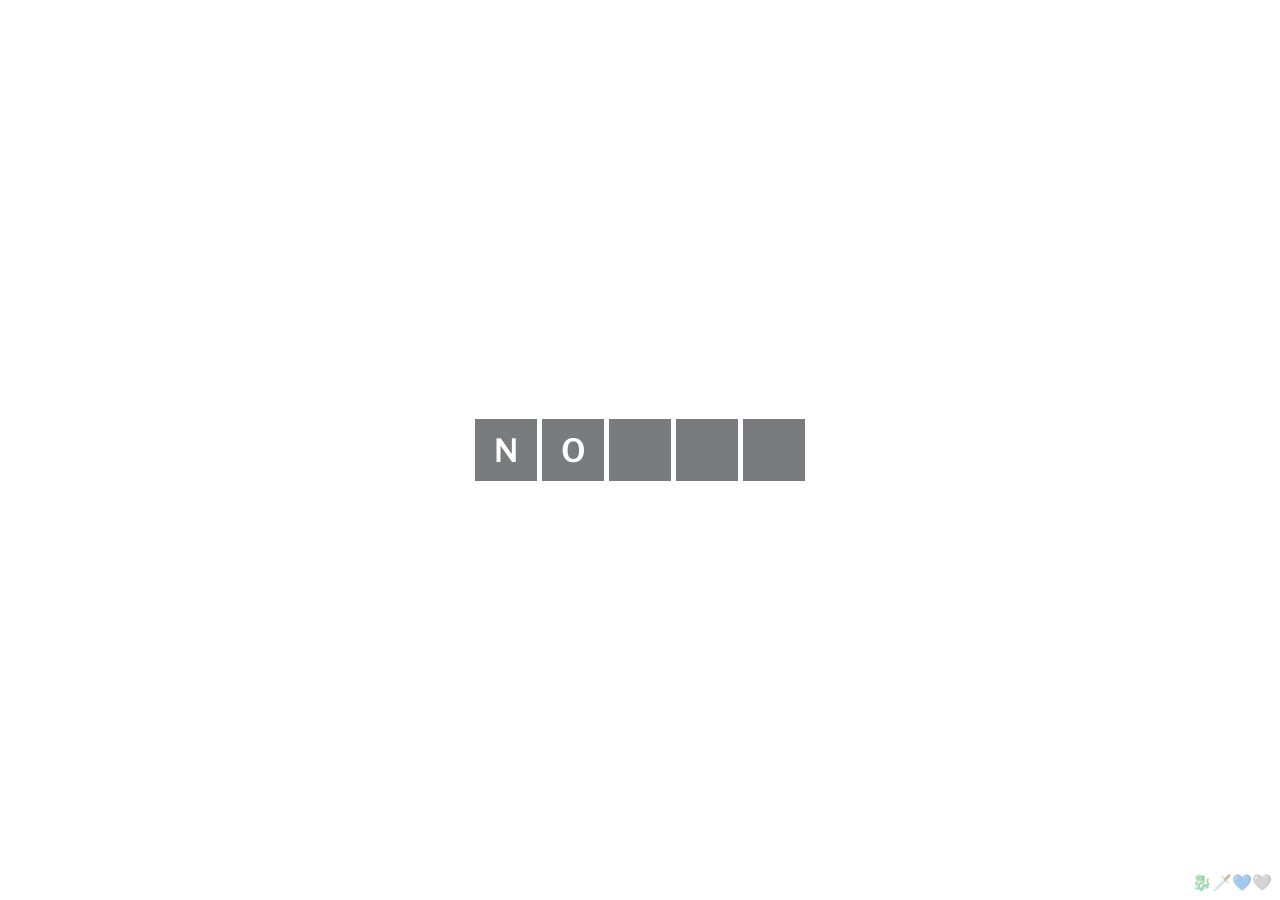
==== index.html @ 2c870b50 "cleaning and removing clutter" ====
<!DOCTYPE html>
<html lang="en">

<head>
    <!-- metadata -->
    <meta charset="utf-8">
    <meta name="description" content="checks if today's wordle is penis">
    <meta name="keywords" content="wordle, funny">
    <meta name="author" content="kyu(ren)">
    <meta name="viewport" content="width=device-width, initial-scale=1.0">

    <title>is today's wordle penis | monoyoshi.github.io</title>
    <link rel="icon" type="image/png" href="favicon.png">

    <!-- stylesheets -->
    <link rel="preconnect" href="https://fonts.googleapis.com">
    <link rel="preconnect" href="https://fonts.gstatic.com" crossorigin>
    <link href="https://fonts.googleapis.com/css2?family=Libre+Franklin:ital,wght@0,100..900;1,100..900&display=swap" rel="stylesheet">

    <link rel="stylesheet" href="styles.css">
</head>

<body>
    <article>
        <div>N</div>
        <div>O</div>
        <div></div>
        <div></div>
        <div></div>
    </article>

    <footer>
        <a href="https://bladewyrm.dev" target="_blank" rel="noopener noreferrer" title="my portfolio :)">🐉🗡️💙🩶</a>
    </footer>
</body>

</html>
---- styles.css ----
* {
    box-sizing: border-box;
    margin: 0;
    padding: 0;
}

html, body {
    height: 100vh;
    width: 100vw;
    font-family: "Libre Franklin", sans-serif;
    font-size: 16px;
    font-optical-sizing: auto;
    font-weight: 600;
    font-style: normal;
}

article {
    display: flex;
    justify-content: center;
    align-items: center;
    height: 100%;
    width: 100%;
    font-size: 32px;
    background-color: #ffffff;

    div {
        display: flex;
        justify-content: center;
        align-items: center;
        width: 62px;
        height: 62px;
        background-color: #787c7e;
        color: #ffffff;
        user-select: none;
    }

    div:not(:last-child) {
        margin-right: 5px;
    }
}

footer {
    position: fixed;
    right: 8px;
    bottom: 8px;
    user-select: none;

    & :not(:hover) {    
        opacity: 0.4;
        transition-duration: 250ms;
    }

    & :hover {
        opacity: 0.9;
        transition-duration: 250ms;
    }

    a {
        text-decoration: none;
    }
}
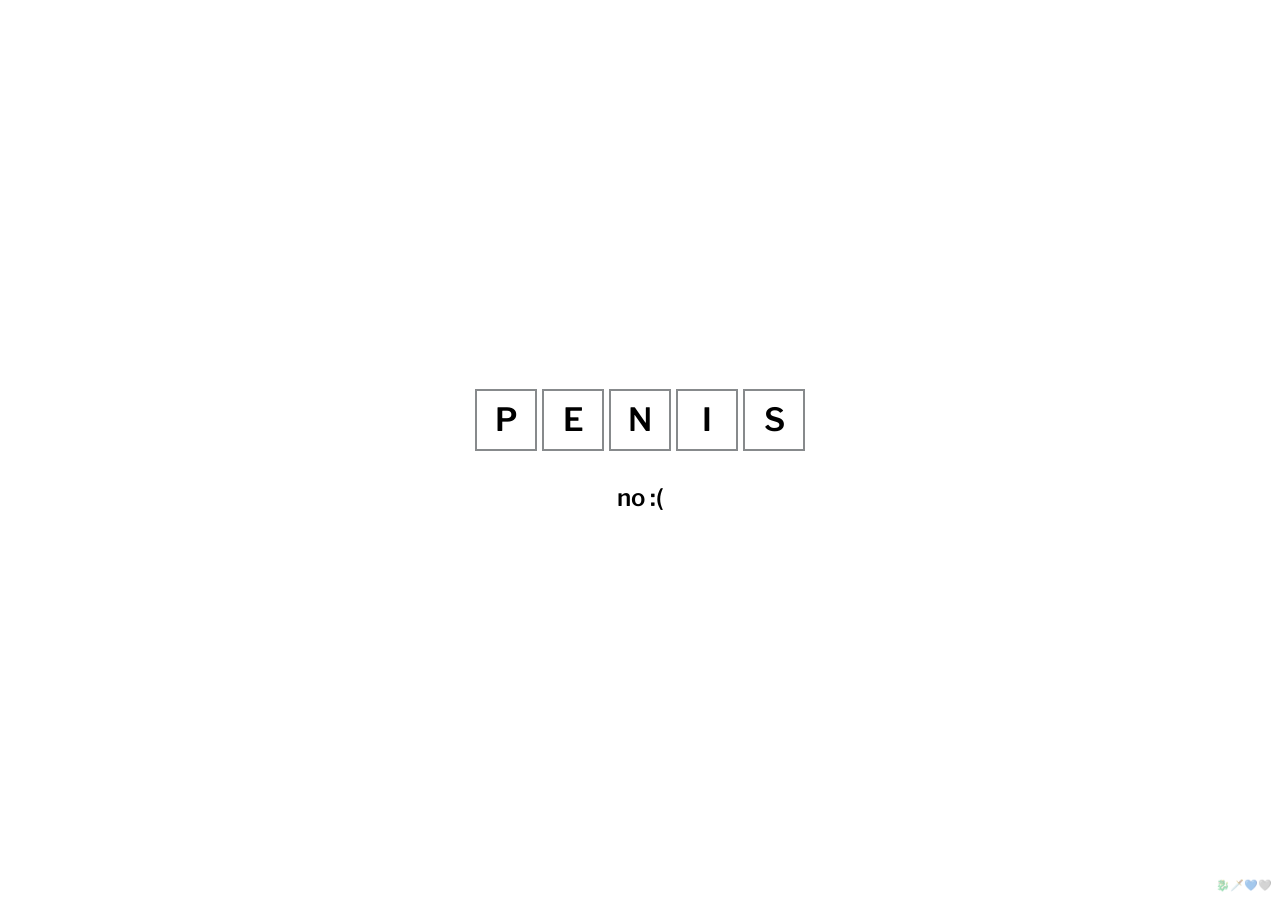
==== commit e29c1340: "wordlepenis 2.0: now using the json feed thank u john wordle" ====
--- a/index.html
+++ b/index.html
@@ -7,7 +7,7 @@
     <meta name="description" content="checks if today's wordle is penis">
     <meta name="keywords" content="wordle, funny">
     <meta name="author" content="kyu(ren)">
-    <meta name="viewport" content="width=device-width, initial-scale=1.0">
+    <meta name="viewport" content="width=device-width, height=device.height, initial-scale=1.0">
 
     <title>is today's wordle penis | monoyoshi.github.io</title>
     <link rel="icon" type="image/png" href="favicon.png">
@@ -18,15 +18,21 @@
     <link href="https://fonts.googleapis.com/css2?family=Libre+Franklin:ital,wght@0,100..900;1,100..900&display=swap" rel="stylesheet">
 
     <link rel="stylesheet" href="styles.css">
+
+    <!-- scripts -->
+    <script src="script.js"></script>
 </head>
 
 <body>
     <article>
-        <div>N</div>
-        <div>O</div>
-        <div></div>
-        <div></div>
-        <div></div>
+        <figure>
+            <div id="p">P</div>
+            <div id="e">E</div>
+            <div id="n">N</div>
+            <div id="i">I</div>
+            <div id="s">S</div>
+        </figure>
+        <figcaption>no :(</figcaption>
     </article>
 
     <footer>
--- a/styles.css
+++ b/styles.css
@@ -1,3 +1,21 @@
+/* color variables */
+
+:root {
+    --border: #878a8c;
+    --gray: #787c7e;
+    --yellow: #c9b458;
+    --green: #6aaa64;
+}
+
+@property --color {
+    syntax: "--gray | --yellow | --green";
+    inherits: false;
+}
+
+/* - - - - - - - - - */
+
+/* overall structure */
+
 * {
     box-sizing: border-box;
     margin: 0;
@@ -14,48 +32,137 @@
     font-style: normal;
 }
 
+/* - - - - - - - - - */
+
+/* article */
 article {
     display: flex;
+    flex-direction: column;
     justify-content: center;
     align-items: center;
     height: 100%;
     width: 100%;
-    font-size: 32px;
     background-color: #ffffff;
-
-    div {
+    
+    /* wordle mimic */
+    > figure {
         display: flex;
         justify-content: center;
         align-items: center;
-        width: 62px;
-        height: 62px;
-        background-color: #787c7e;
-        color: #ffffff;
-        user-select: none;
+
+        /* letters */
+        > div {
+            display: flex;
+            justify-content: center;
+            align-items: center;
+            width: 62px;
+            height: 62px;
+            background-color: #ffffff;
+            color: #000000;
+            border: 2px solid var(--border);
+            font-size: 32px;
+            user-select: none;
+
+            &:not(:last-child) {
+                margin-right: 5px;
+            }
+
+            &.gray {
+                --color: var(--gray);
+            }
+
+            &.yellow {
+                --color: var(--yellow);
+            }
+
+            &.green {
+                --color: var(--green);
+            }
+
+            &.gray,
+            &.yellow,
+            &.green {
+                animation: submit 500ms 500ms forwards;
+            }
+
+            &#e {
+                animation-delay: 750ms;
+            }
+
+            &#n {
+                animation-delay: 1000ms;
+            }
+
+            &#i {
+                animation-delay: 1250ms;
+            }
+
+            &#s {
+                animation-delay: 1500ms;
+            }
+        }
     }
 
-    div:not(:last-child) {
-        margin-right: 5px;
+    /* note */
+    > figcaption {
+        margin-top: 32px;
+        font-size: 24px;
+        opacity: 0;
+        user-select: none;
+        animation: fadeIn 500ms 2250ms forwards;
     }
 }
 
+/* footer */
 footer {
     position: fixed;
     right: 8px;
     bottom: 8px;
+    font-size: 11px;
+    opacity: 0.4;
     user-select: none;
+    transition-duration: 250ms;
 
-    & :not(:hover) {    
-        opacity: 0.4;
-        transition-duration: 250ms;
+    &:hover {
+        opacity: 0.9;
     }
-
-    & :hover {
-        opacity: 0.9;
-        transition-duration: 250ms;
-    }
-
-    a {
+    
+    > a {
         text-decoration: none;
     }
-}+}
+
+/* animations */
+
+/* submit: wordle tile entry animation */
+@keyframes submit {
+    50% {
+        background-color: #ffffff;
+        color: #000000;
+        border: 2px solid var(--border);
+        transform: scaleY(0);
+    }
+    51% {
+        background-color: var(--color);
+        color: #ffffff;
+        border: 2px solid var(--color);
+    }
+    100% {
+        background-color: var(--color);
+        color: #ffffff;
+        border: 2px solid var(--color);
+        transform: scaleY(1);
+    }
+}
+
+/* fadeIn: dramatic and suspenseful "no" */
+@keyframes fadeIn {
+    0% {
+        opacity: 0;
+    }
+    100% {
+        opacity: 1;
+    }
+}
+
+/* - - - - - - - - - */
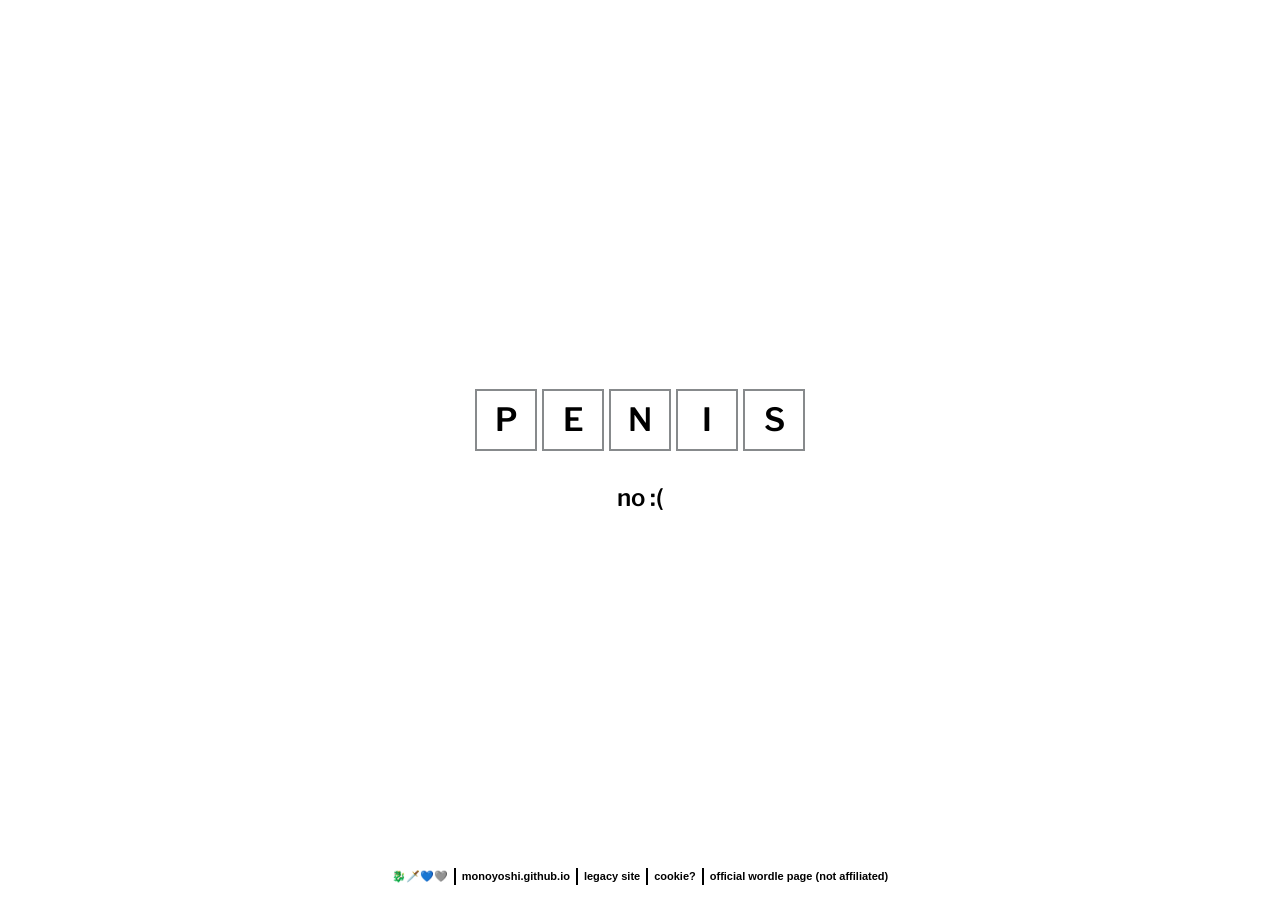
==== commit 77940273: "made the footer more... wordle-y + there is now a footer with a lot of links = also fixed favicon is" ====
--- a/index.html
+++ b/index.html
@@ -36,7 +36,13 @@
     </article>
 
     <footer>
-        <a href="https://bladewyrm.dev" target="_blank" rel="noopener noreferrer" title="my portfolio :)">🐉🗡️💙🩶</a>
+        <ul>
+            <li><a href="https://bladewyrm.dev" target="_blank" rel="noopener noreferrer" title="my portfolio :)">🐉🗡️💙🩶</a></li>
+            <li><a href="https://monoyoshi.github.io" target="_blank" rel="noopener noreferrer" title="my portfolio but on github">monoyoshi.github.io</a></li>
+            <li><a href="legacy" target="_blank" rel="noopener noreferrer" title="wordlepenis but more straightforward">legacy site</a></li>
+            <li><a href="https://tdsg.bladewyrm.dev/bakyuri/hothoney-cookies" target="_blank" rel="noopener noreferrer" title="cookie recipe">cookie?</a></li>
+            <li><a href="https://www.nytimes.com/games/wordle/index.html" target="_blank" rel="noopener noreferrer" title="wordle">official wordle page (not affiliated)</a></li>
+        </ul>
     </footer>
 </body>
 
--- a/styles.css
+++ b/styles.css
@@ -25,7 +25,7 @@
 html, body {
     height: 100vh;
     width: 100vw;
-    font-family: "Libre Franklin", sans-serif;
+    font-family: "Libre Franklin", Arial, sans-serif;
     font-size: 16px;
     font-optical-sizing: auto;
     font-weight: 600;
@@ -85,6 +85,7 @@
                 animation: submit 500ms 500ms forwards;
             }
 
+            /* animation delay */
             &#e {
                 animation-delay: 750ms;
             }
@@ -109,26 +110,48 @@
         font-size: 24px;
         opacity: 0;
         user-select: none;
-        animation: fadeIn 500ms 2250ms forwards;
+        animation: reveal 500ms 2250ms forwards;
     }
 }
 
 /* footer */
 footer {
+    display: flex;
+    justify-content: center;
+    align-items: center;
     position: fixed;
-    right: 8px;
-    bottom: 8px;
+    bottom: 16px;
+    width: 100%;
+    font-family: Helvetica, Arial, sans-serif;
     font-size: 11px;
-    opacity: 0.4;
     user-select: none;
-    transition-duration: 250ms;
 
-    &:hover {
-        opacity: 0.9;
-    }
-    
-    > a {
-        text-decoration: none;
+    > ul {
+        display: flex;
+        align-items: center;
+        justify-content: center;
+        list-style-type: none;
+
+        > li {
+            /* spacing between links */
+            &::after {
+                position: relative;
+                top: 2px;
+                font-size: 16px;
+                content: "";
+            }
+
+            &:not(:last-child)::after {
+                margin: 0 6px;
+                border-right: 2px solid #000000;
+            }
+        
+            /* link */
+            > a {
+                color: #000000;
+                text-decoration: none;
+            }
+        }
     }
 }
 
@@ -155,8 +178,8 @@
     }
 }
 
-/* fadeIn: dramatic and suspenseful "no" */
-@keyframes fadeIn {
+/* reveal: dramatic and suspenseful "no" */
+@keyframes reveal {
     0% {
         opacity: 0;
     }
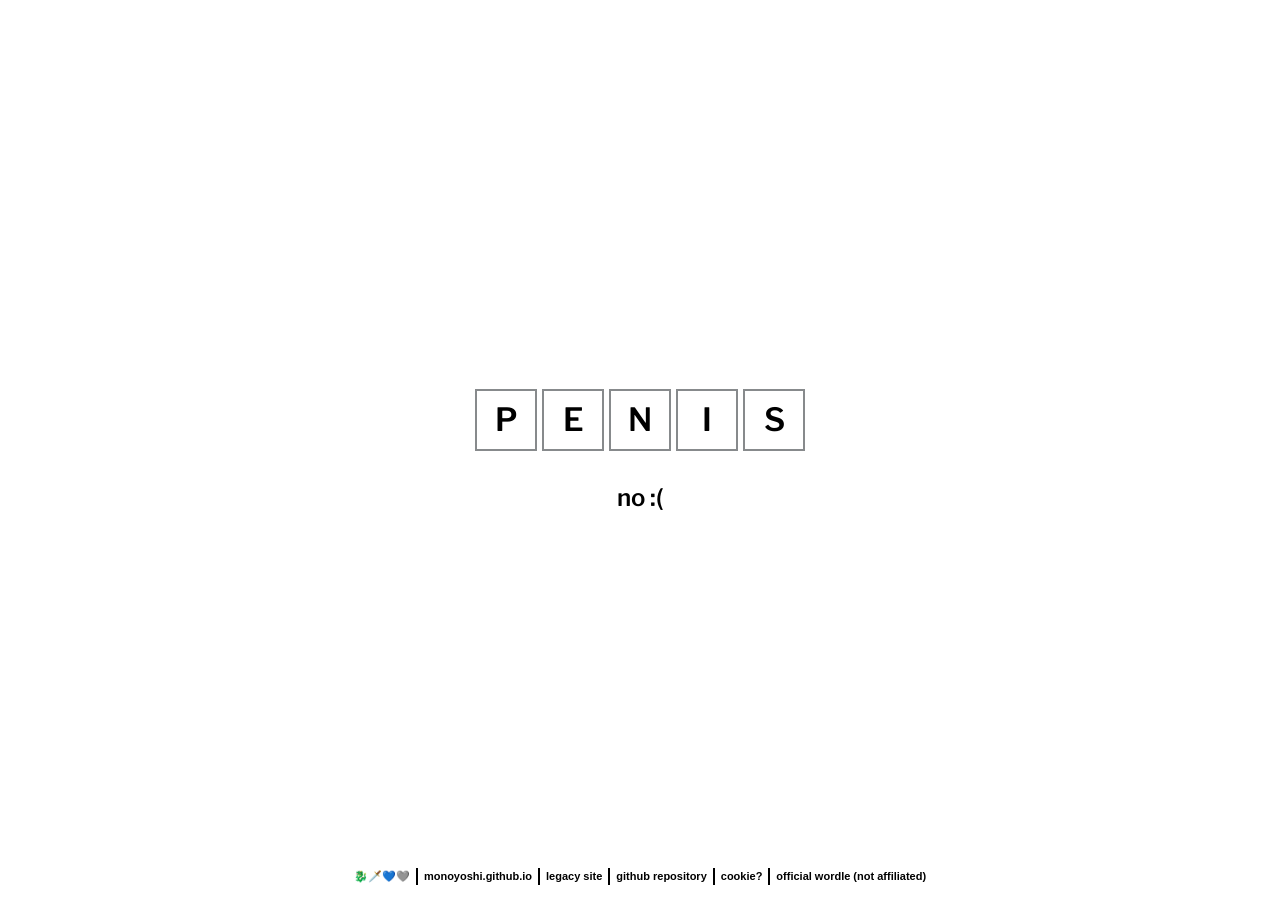
==== commit 36ca6c77: "added link to github repository" ====
--- a/index.html
+++ b/index.html
@@ -40,8 +40,9 @@
             <li><a href="https://bladewyrm.dev" target="_blank" rel="noopener noreferrer" title="my portfolio :)">🐉🗡️💙🩶</a></li>
             <li><a href="https://monoyoshi.github.io" target="_blank" rel="noopener noreferrer" title="my portfolio but on github">monoyoshi.github.io</a></li>
             <li><a href="legacy" target="_blank" rel="noopener noreferrer" title="wordlepenis but more straightforward">legacy site</a></li>
+            <li><a href="https://github.com/monoyoshi/wordlepenis" target="_blank" rel="noopener noreferrer" title="monoyoshi/wordlepenis on github">github repository</a></li>
             <li><a href="https://tdsg.bladewyrm.dev/bakyuri/hothoney-cookies" target="_blank" rel="noopener noreferrer" title="cookie recipe">cookie?</a></li>
-            <li><a href="https://www.nytimes.com/games/wordle/index.html" target="_blank" rel="noopener noreferrer" title="wordle">official wordle page (not affiliated)</a></li>
+            <li><a href="https://www.nytimes.com/games/wordle/index.html" target="_blank" rel="noopener noreferrer" title="wordle">official wordle (not affiliated)</a></li>
         </ul>
     </footer>
 </body>
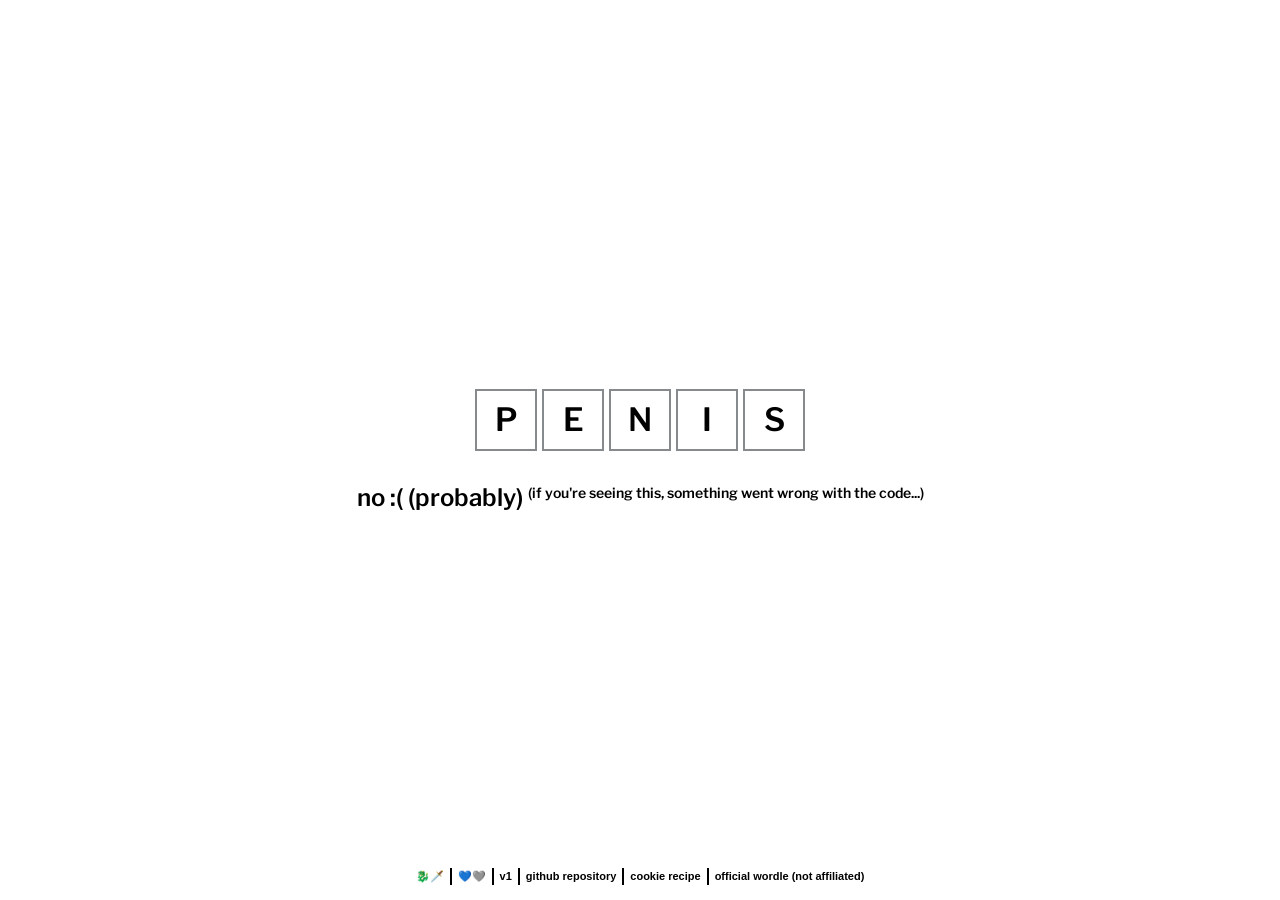
==== commit 2712b314: "dark mode like the real wordle + added light theme / dark theme = changed "legacy" to "v1" = more co" ====
--- a/index.html
+++ b/index.html
@@ -1,50 +1,51 @@
 <!DOCTYPE html>
 <html lang="en">
+    <head>
+        <!-- metadata -->
+        <meta charset="utf-8">
+        <meta name="description" content="checks if today's wordle is penis">
+        <meta name="keywords" content="wordle, funny, hope, belief, perseverance, persistence">
+        <meta name="author" content="kyu(ren)">
+        <meta name="viewport" content="width=device-width, height=device.height, initial-scale=1.0">
+        <meta name="color-scheme" content="light dark" />
 
-<head>
-    <!-- metadata -->
-    <meta charset="utf-8">
-    <meta name="description" content="checks if today's wordle is penis">
-    <meta name="keywords" content="wordle, funny">
-    <meta name="author" content="kyu(ren)">
-    <meta name="viewport" content="width=device-width, height=device.height, initial-scale=1.0">
+        <title>is today's wordle penis | monoyoshi.github.io</title>
+        <link rel="icon" type="image/png" href="favicon.png">
 
-    <title>is today's wordle penis | monoyoshi.github.io</title>
-    <link rel="icon" type="image/png" href="favicon.png">
+        <!-- stylesheets -->
+        <link rel="preconnect" href="https://fonts.googleapis.com">
+        <link rel="preconnect" href="https://fonts.gstatic.com" crossorigin>
+        <link href="https://fonts.googleapis.com/css2?family=Libre+Franklin:ital,wght@0,100..900;1,100..900&display=swap" rel="stylesheet">
 
-    <!-- stylesheets -->
-    <link rel="preconnect" href="https://fonts.googleapis.com">
-    <link rel="preconnect" href="https://fonts.gstatic.com" crossorigin>
-    <link href="https://fonts.googleapis.com/css2?family=Libre+Franklin:ital,wght@0,100..900;1,100..900&display=swap" rel="stylesheet">
+        <link rel="stylesheet" href="style.css">
 
-    <link rel="stylesheet" href="styles.css">
+        <!-- scripts -->
+        <script src="script.js"></script>
+    </head>
+    <body>
+        <noscript>(your browser does not support javascript D:)</noscript>
+        <article>
+            <figure>
+                <div id="p">P</div>
+                <div id="e">E</div>
+                <div id="n">N</div>
+                <div id="i">I</div>
+                <div id="s">S</div>
+            </figure>
+            <figcaption id="comment">no :( (probably) <span style="position: relative; top: -8px; font-size: 14px;">(if you're seeing this, something went wrong with the code...)</span>
+                </div>
+            </figcaption>
+        </article>
 
-    <!-- scripts -->
-    <script src="script.js"></script>
-</head>
-
-<body>
-    <article>
-        <figure>
-            <div id="p">P</div>
-            <div id="e">E</div>
-            <div id="n">N</div>
-            <div id="i">I</div>
-            <div id="s">S</div>
-        </figure>
-        <figcaption>no :(</figcaption>
-    </article>
-
-    <footer>
-        <ul>
-            <li><a href="https://bladewyrm.dev" target="_blank" rel="noopener noreferrer" title="my portfolio :)">🐉🗡️💙🩶</a></li>
-            <li><a href="https://monoyoshi.github.io" target="_blank" rel="noopener noreferrer" title="my portfolio but on github">monoyoshi.github.io</a></li>
-            <li><a href="legacy" target="_blank" rel="noopener noreferrer" title="wordlepenis but more straightforward">legacy site</a></li>
-            <li><a href="https://github.com/monoyoshi/wordlepenis" target="_blank" rel="noopener noreferrer" title="monoyoshi/wordlepenis on github">github repository</a></li>
-            <li><a href="https://tdsg.bladewyrm.dev/bakyuri/hothoney-cookies" target="_blank" rel="noopener noreferrer" title="cookie recipe">cookie?</a></li>
-            <li><a href="https://www.nytimes.com/games/wordle/index.html" target="_blank" rel="noopener noreferrer" title="wordle">official wordle (not affiliated)</a></li>
-        </ul>
-    </footer>
-</body>
-
+        <footer>
+            <ul>
+                <li><a href="https://bladewyrm.dev" target="_blank" rel="noopener noreferrer" title="my portfolio :)">🐉🗡️</a></li>
+                <li><a href="https://monoyoshi.github.io" target="_blank" rel="noopener noreferrer" title="my portfolio but on github :)">💙🩶</a></li>
+                <li><a href="v1" target="_blank" rel="noopener noreferrer" title="wordlepenis but more straightforward">v1</a></li>
+                <li><a href="https://github.com/monoyoshi/wordlepenis" target="_blank" rel="noopener noreferrer" title="monoyoshi/wordlepenis on github">github repository</a></li>
+                <li><a href="https://tdsg.bladewyrm.dev/bakyuri/hothoney-cookies" target="_blank" rel="noopener noreferrer" title="the dragon's ground hot honey cookies recipe">cookie recipe</a></li>
+                <li><a href="https://www.nytimes.com/games/wordle/index.html" target="_blank" rel="noopener noreferrer" title="wordle">official wordle (not affiliated)</a></li>
+            </ul>
+        </footer>
+    </body>
 </html>
--- a/style.css
+++ b/style.css
@@ -0,0 +1,262 @@
+/* color variables */
+
+:root {
+    --kyublue: #3773b9;
+    --kyuyellow: #eacf48;
+
+    --black: #000000;
+    --white: #ffffff;
+
+    --border: #878a8c;
+    --gray: #787c7e;
+    --yellow: #c9b458;
+    --green: #6aaa64;
+
+    --dark: #121213;
+}
+
+@property --none {
+    syntax: "--white | --black";
+    inherits: false;
+}
+
+@property --color {
+    syntax: "--gray | --yellow | --green";
+    inherits: false;
+}
+
+/* - - - - - - - - - */
+
+/* overall structure */
+
+* {
+    box-sizing: border-box;
+    margin: 0;
+    padding: 0;
+}
+
+html, body {
+    height: 100vh;
+    width: 100vw;
+    font-family: "Libre Franklin", sans-serif;
+    font-size: 16px;
+    font-optical-sizing: auto;
+    font-weight: 600;
+    font-style: normal;
+}
+
+/* - - - - - - - - - */
+
+/* links */
+
+a {
+    color: var(--kyublue);
+    text-decoration: none;
+    border-bottom: 2px dotted var(--kyublue);
+}
+
+a:hover:active {
+    color: var(--kyuyellow);
+    border-bottom: 2px dotted var(--kyuyellow);
+}
+
+/* - - - - - - - - - */
+
+noscript {
+    position: fixed;
+    top: 8px;
+    left: 8px;
+    font-size: 12px;
+}
+
+/* article */
+article {
+    display: flex;
+    flex-direction: column;
+    justify-content: center;
+    align-items: center;
+    height: 100%;
+    width: 100%;
+    background-color: var(--white);
+    
+    /* wordle mimic */
+    > figure {
+        display: flex;
+        justify-content: center;
+        align-items: center;
+
+        /* letters */
+        > div {
+            display: flex;
+            justify-content: center;
+            align-items: center;
+            width: 62px;
+            height: 62px;
+            background-color: transparent;
+            color: var(--black);
+            border: 2px solid var(--border);
+            font-size: 32px;
+            user-select: none;
+
+            &:not(:last-child) {
+                margin-right: 5px;
+            }
+
+            &.gray {
+                --color: var(--gray);
+            }
+
+            &.yellow {
+                --color: var(--yellow);
+            }
+
+            &.green {
+                --color: var(--green);
+            }
+
+            &.gray,
+            &.yellow,
+            &.green {
+                animation: submit 500ms 500ms forwards;
+            }
+
+            /* animation delay */
+            &#e {
+                animation-delay: 750ms;
+            }
+
+            &#n {
+                animation-delay: 1000ms;
+            }
+
+            &#i {
+                animation-delay: 1250ms;
+            }
+
+            &#s {
+                animation-delay: 1500ms;
+            }
+        }
+    }
+
+    /* note */
+    > figcaption {
+        margin-top: 32px;
+        font-size: 24px;
+        opacity: 0;
+        user-select: none;
+        animation: reveal 500ms 2250ms forwards;
+
+        > div.bug {
+            position: fixed;
+            top: 14px;
+            font-size: 14px;
+        }
+    }
+}
+
+/* footer */
+footer {
+    display: flex;
+    justify-content: center;
+    align-items: center;
+    position: fixed;
+    bottom: 16px;
+    width: 100%;
+    font-family: Helvetica, sans-serif;
+    font-size: 11px;
+    user-select: none;
+
+    > ul {
+        display: flex;
+        flex-wrap: wrap;
+        align-items: center;
+        justify-content: center;
+        list-style-type: none;
+
+        > li {
+            /* spacing between links */
+            &::after {
+                position: relative;
+                top: 2px;
+                font-size: 16px;
+                content: "";
+            }
+
+            &:not(:last-child)::after {
+                margin: 0 6px;
+                border-right: 2px solid var(--black);
+            }
+        
+            /* link */
+            > a {
+                color: var(--black);
+                border: none;
+            }
+
+            > a:hover:active {
+                color: var(--black);
+                border-bottom: none;
+            }
+        }
+    }
+}
+
+/* animations */
+
+/* submit: wordle tile entry animation */
+@keyframes submit {
+    50% {
+        background-color: transparent;
+        color: var(--none);
+        border: 2px solid var(--border);
+        transform: scaleY(0);
+    }
+    51%,
+    100% {
+        background-color: var(--color);
+        color: var(--white);
+        border: 2px solid var(--color);
+    }
+    100% {
+        transform: scaleY(1);
+    }
+}
+
+/* reveal: dramatic and suspenseful no (or yes) */
+@keyframes reveal {
+    0% {
+        opacity: 0;
+    }
+    100% {
+        opacity: 1;
+    }
+}
+
+/* - - - - - - - - - */
+
+/* dark mode */
+@media (prefers-color-scheme: dark) {
+    /* article */
+    article {
+        background-color: var(--dark);
+
+        /* wordle mimic letters */
+        > figure > div {
+            background-color: transparent;
+            color: var(--white);
+        }
+    }
+
+    footer > ul > li {
+        /* footer border separators */
+        &:not(:last-child)::after {
+            border-right: 2px solid var(--white);
+        }
+
+        /* footer links */
+        > a {
+            color: var(--white);
+        }
+    }
+}
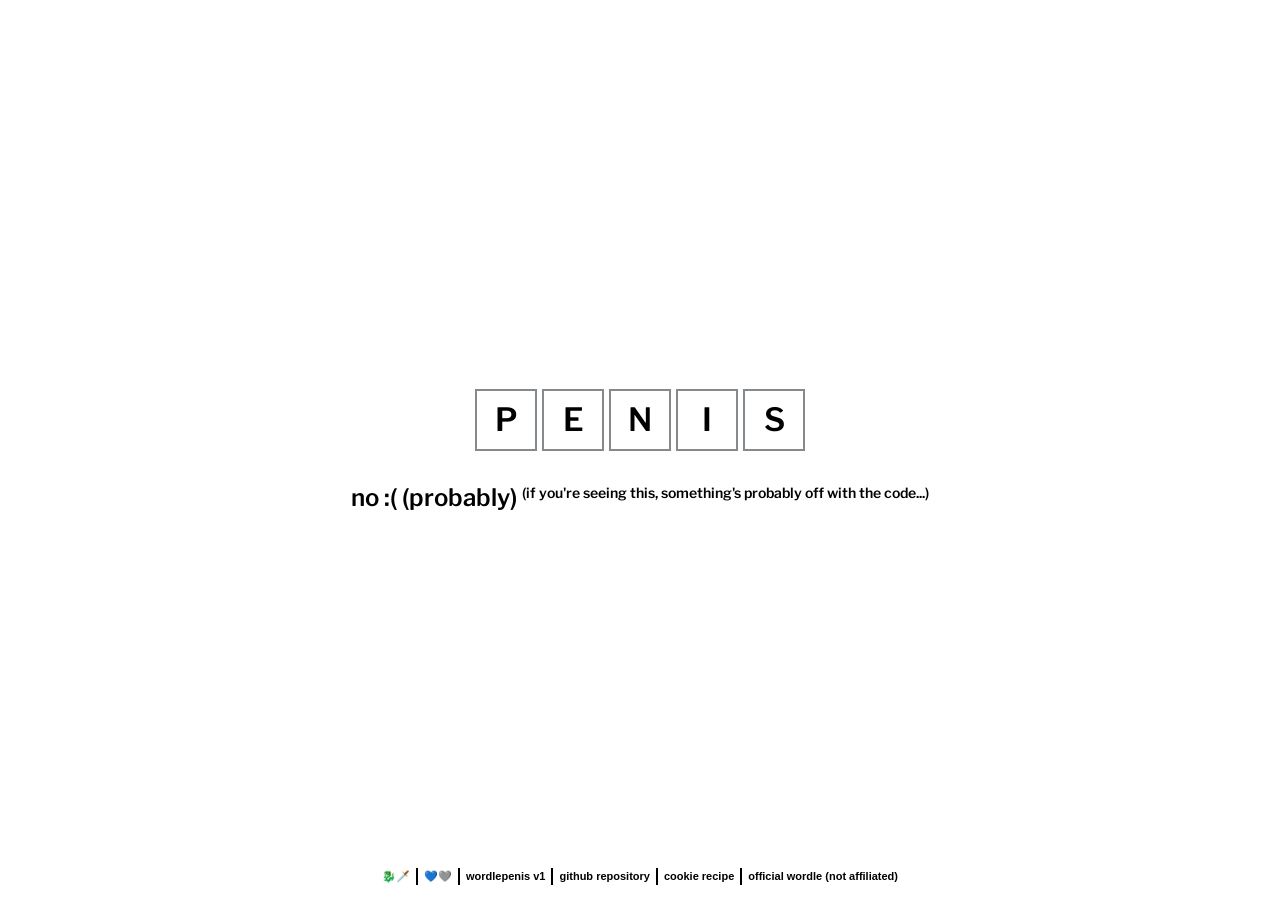
==== commit a7925645: "fixing noscript presentation" ====
--- a/index.html
+++ b/index.html
@@ -1,4 +1,4 @@
-<!DOCTYPE html>
+<!doctype html>
 <html lang="en">
     <head>
         <!-- metadata -->
@@ -23,7 +23,8 @@
         <script src="script.js"></script>
     </head>
     <body>
-        <noscript>(your browser does not support javascript D:)</noscript>
+        <noscript><p class="noscript">your browser does not support javascript :(</p></noscript>
+
         <article>
             <figure>
                 <div id="p">P</div>
@@ -32,8 +33,7 @@
                 <div id="i">I</div>
                 <div id="s">S</div>
             </figure>
-            <figcaption id="comment">no :( (probably) <span style="position: relative; top: -8px; font-size: 14px;">(if you're seeing this, something went wrong with the code...)</span>
-                </div>
+            <figcaption id="comment">no :( (probably) <span style="position: relative; top: -8px; font-size: 14px;">(if you're seeing this, something's probably off with the code...)</span>
             </figcaption>
         </article>
 
@@ -41,7 +41,7 @@
             <ul>
                 <li><a href="https://bladewyrm.dev" target="_blank" rel="noopener noreferrer" title="my portfolio :)">🐉🗡️</a></li>
                 <li><a href="https://monoyoshi.github.io" target="_blank" rel="noopener noreferrer" title="my portfolio but on github :)">💙🩶</a></li>
-                <li><a href="v1" target="_blank" rel="noopener noreferrer" title="wordlepenis but more straightforward">v1</a></li>
+                <li><a href="v1" target="_blank" rel="noopener noreferrer" title="wordlepenis but more straightforward">wordlepenis v1</a></li>
                 <li><a href="https://github.com/monoyoshi/wordlepenis" target="_blank" rel="noopener noreferrer" title="monoyoshi/wordlepenis on github">github repository</a></li>
                 <li><a href="https://tdsg.bladewyrm.dev/bakyuri/hothoney-cookies" target="_blank" rel="noopener noreferrer" title="the dragon's ground hot honey cookies recipe">cookie recipe</a></li>
                 <li><a href="https://www.nytimes.com/games/wordle/index.html" target="_blank" rel="noopener noreferrer" title="wordle">official wordle (not affiliated)</a></li>
--- a/style.css
+++ b/style.css
@@ -1,25 +1,29 @@
 /* color variables */
 
 :root {
+    /* #mycolors */
     --kyublue: #3773b9;
     --kyuyellow: #eacf48;
 
+    /* general */
     --black: #000000;
     --white: #ffffff;
 
+    /* wordle */
     --border: #878a8c;
     --gray: #787c7e;
     --yellow: #c9b458;
     --green: #6aaa64;
-
     --dark: #121213;
 }
 
+/* color of text in square before submission */
 @property --none {
     syntax: "--white | --black";
     inherits: false;
 }
 
+/* color of square with answer */
 @property --color {
     syntax: "--gray | --yellow | --green";
     inherits: false;
@@ -62,7 +66,10 @@
 
 /* - - - - - - - - - */
 
-noscript {
+/* body */
+
+/* noscript notice */
+.noscript {
     position: fixed;
     top: 8px;
     left: 8px;
@@ -146,12 +153,6 @@
         opacity: 0;
         user-select: none;
         animation: reveal 500ms 2250ms forwards;
-
-        > div.bug {
-            position: fixed;
-            top: 14px;
-            font-size: 14px;
-        }
     }
 }
 
@@ -196,11 +197,13 @@
 
             > a:hover:active {
                 color: var(--black);
-                border-bottom: none;
-            }
-        }
-    }
-}
+                border: none;
+            }
+        }
+    }
+}
+
+/* - - - - - - - - - */
 
 /* animations */
 
@@ -225,9 +228,6 @@
 
 /* reveal: dramatic and suspenseful no (or yes) */
 @keyframes reveal {
-    0% {
-        opacity: 0;
-    }
     100% {
         opacity: 1;
     }
@@ -237,13 +237,17 @@
 
 /* dark mode */
 @media (prefers-color-scheme: dark) {
+    /* noscript notice */
+    noscript {
+        color: var(--white);
+    }
+
     /* article */
     article {
         background-color: var(--dark);
 
         /* wordle mimic letters */
         > figure > div {
-            background-color: transparent;
             color: var(--white);
         }
     }
@@ -258,5 +262,9 @@
         > a {
             color: var(--white);
         }
+
+        > a:hover:active {
+            color: var(--white);
+        }
     }
 }
